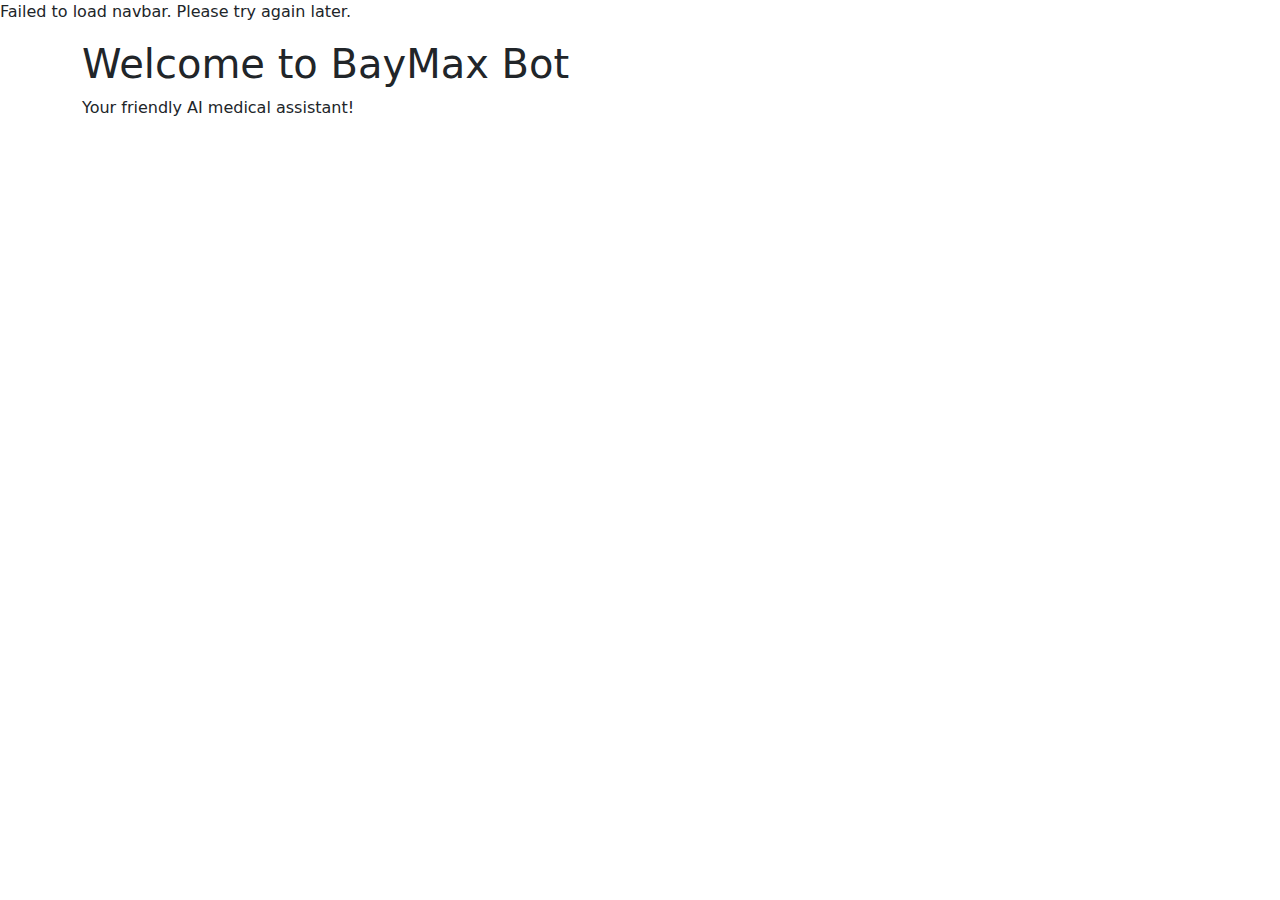
==== FrontEnd/index.html @ a5b72c97 "taskbar" ====
<!DOCTYPE html>
<html lang="en">
  <head>
    <meta charset="utf-8" />
    <meta name="author" content="Evan Zhou" />
    <meta
      name="description"
      content="An AI bot designed to aid you with all your medical needs"
    />
    <title>BayMax Bot</title>
    <meta name="viewport" content="width=device-width, initial-scale=1.0" />
    <!-- Bootstrap CSS -->
    <link
      href="https://cdn.jsdelivr.net/npm/bootstrap@5.3.0-alpha3/dist/css/bootstrap.min.css"
      rel="stylesheet"
    />
  </head>
  <body>
    <!-- Placeholder for Navbar -->
    <div id="navbar-placeholder"></div>

    <!-- Main Content -->
    <div class="container">
      <h1>Welcome to BayMax Bot</h1>
      <p>Your friendly AI medical assistant!</p>
    </div>

    <!-- JavaScript -->
    <script>
      // Dynamically load the navbar
      fetch("navbar.html")
        .then((response) => {
          if (!response.ok) throw new Error("Network response was not ok");
          return response.text();
        })
        .then((data) => {
          document.getElementById("navbar-placeholder").innerHTML = data;
        })
        .catch((err) => {
          console.error("Error loading navbar:", err);
          document.getElementById("navbar-placeholder").innerHTML =
            "<p>Failed to load navbar. Please try again later.</p>";
        });
    </script>
    <!-- Bootstrap JS Bundle -->
    <script src="https://cdn.jsdelivr.net/npm/bootstrap@5.3.0-alpha3/dist/js/bootstrap.bundle.min.js"></script>
  </body>
</html>
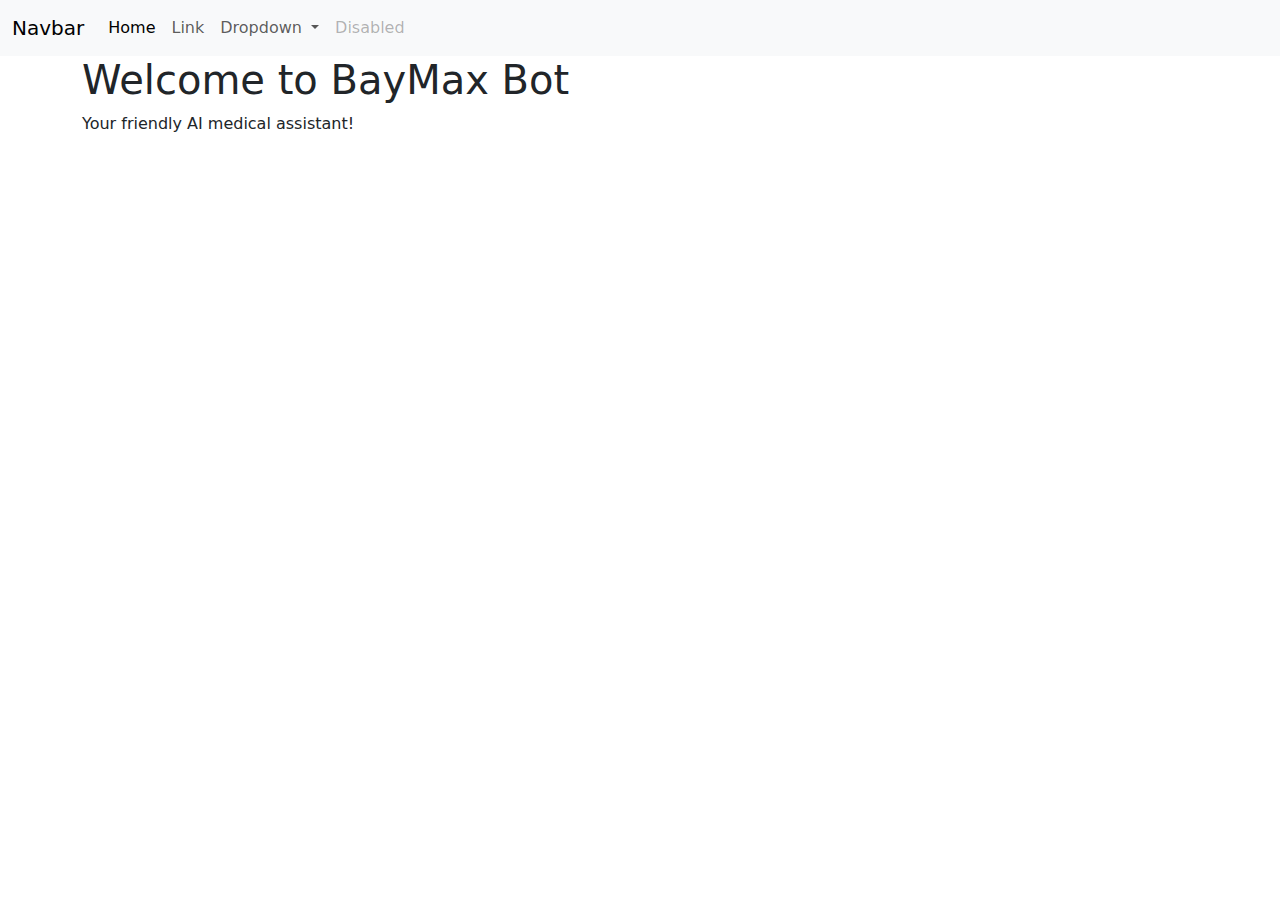
==== commit 01671169: "got taskbar working" ====
--- a/FrontEnd/index.html
+++ b/FrontEnd/index.html
@@ -28,7 +28,7 @@
     <!-- JavaScript -->
     <script>
       // Dynamically load the navbar
-      fetch("navbar.html")
+      fetch("Components/Navbar.html")
         .then((response) => {
           if (!response.ok) throw new Error("Network response was not ok");
           return response.text();
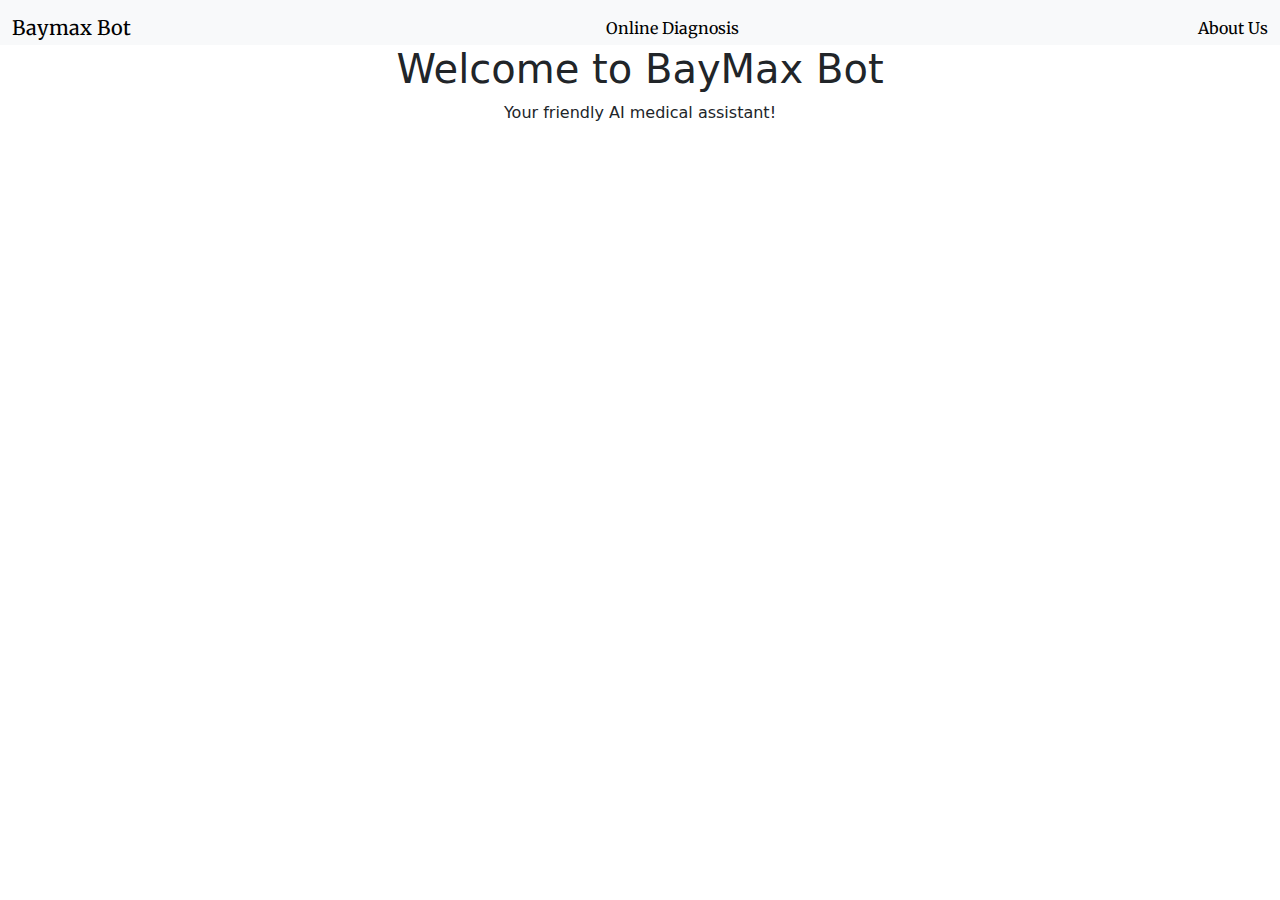
==== commit 088895e5: "Co-authored-by: vjvijayshri@hotmail.com <vjvijayshri@hotmail.com>" ====
--- a/FrontEnd/index.html
+++ b/FrontEnd/index.html
@@ -21,27 +21,43 @@
 
     <!-- Main Content -->
     <div class="container">
-      <h1>Welcome to BayMax Bot</h1>
-      <p>Your friendly AI medical assistant!</p>
+      <div class ="row align-items-center justify-content-center">
+        <div class ="col-12 text-center">
+          <h1>Welcome to BayMax Bot</h1>
+        </div>
+        <div class ="col-12 text-center">
+          <p>Your friendly AI medical assistant!</p>
+        </div>
+      </div> 
     </div>
 
     <!-- JavaScript -->
     <script>
-      // Dynamically load the navbar
-      fetch("Components/Navbar.html")
-        .then((response) => {
-          if (!response.ok) throw new Error("Network response was not ok");
-          return response.text();
-        })
-        .then((data) => {
-          document.getElementById("navbar-placeholder").innerHTML = data;
-        })
-        .catch((err) => {
-          console.error("Error loading navbar:", err);
-          document.getElementById("navbar-placeholder").innerHTML =
-            "<p>Failed to load navbar. Please try again later.</p>";
-        });
+      document.addEventListener("DOMContentLoaded", () => {
+        const navbarPlaceholder = document.getElementById("navbar-placeholder");
+        const navbarPath = "Components/NBar/Navbar.html";
+    
+    
+        fetch(navbarPath)
+          .then((response) => {
+            console.log("Response status:", response.status);
+            if (!response.ok) {
+              throw new Error(`Failed to fetch: ${response.statusText}`);
+            }
+            return response.text();
+          })
+          .then((data) => {
+            console.log("Navbar content successfully fetched.");
+            navbarPlaceholder.innerHTML = data;
+          })
+          .catch((err) => {
+            console.error("Error loading navbar:", err);
+            navbarPlaceholder.innerHTML =
+              "<p>Failed to load navbar. Please try again later.</p>";
+          });
+      });
     </script>
+    
     <!-- Bootstrap JS Bundle -->
     <script src="https://cdn.jsdelivr.net/npm/bootstrap@5.3.0-alpha3/dist/js/bootstrap.bundle.min.js"></script>
   </body>
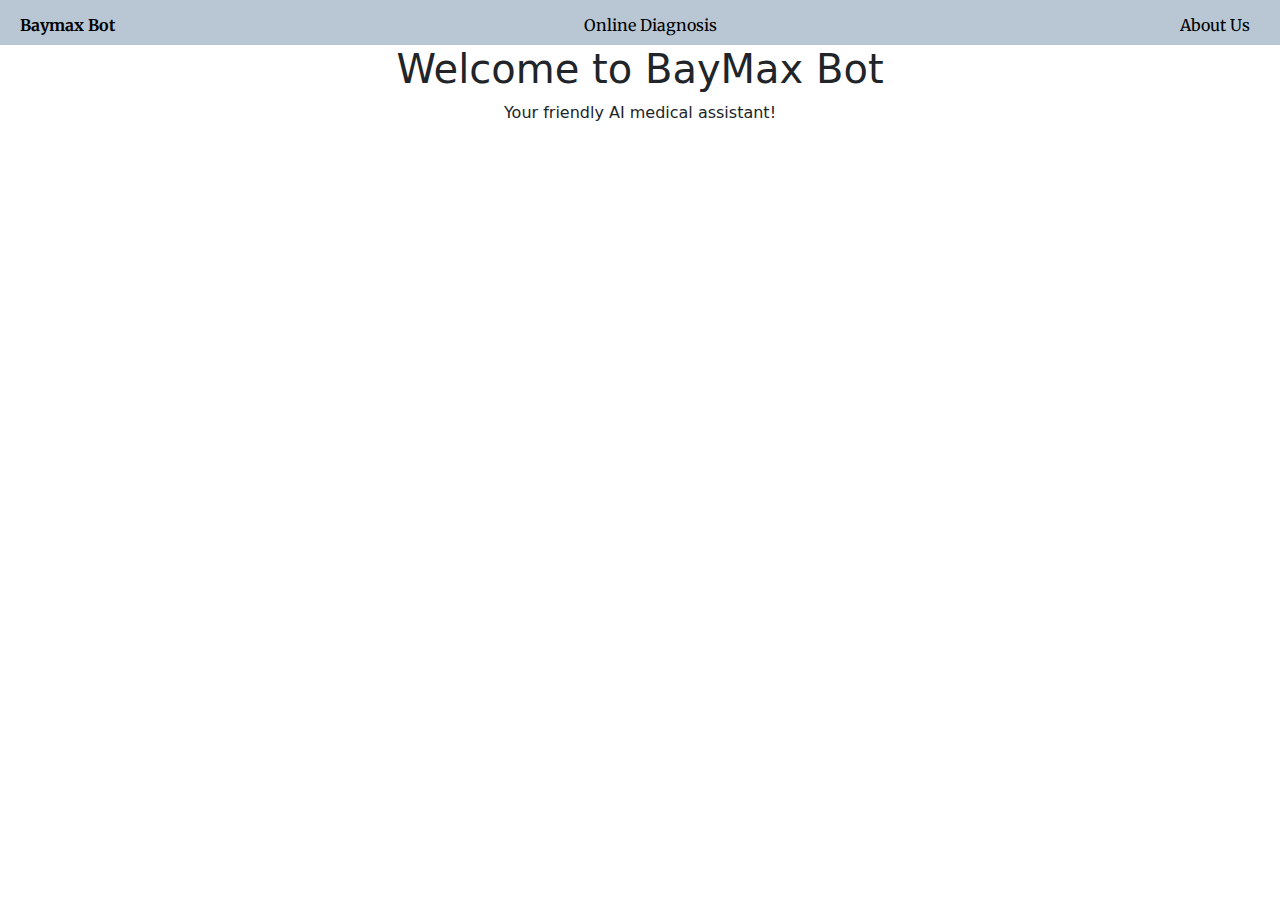
==== commit 867f2340: "more taskbar stuff" ====
--- a/FrontEnd/index.html
+++ b/FrontEnd/index.html
@@ -23,7 +23,7 @@
     <div class="container">
       <div class ="row align-items-center justify-content-center">
         <div class ="col-12 text-center">
-          <h1>Welcome to BayMax Bot</h1>
+          <h1>   Welcome to BayMax Bot</h1>
         </div>
         <div class ="col-12 text-center">
           <p>Your friendly AI medical assistant!</p>
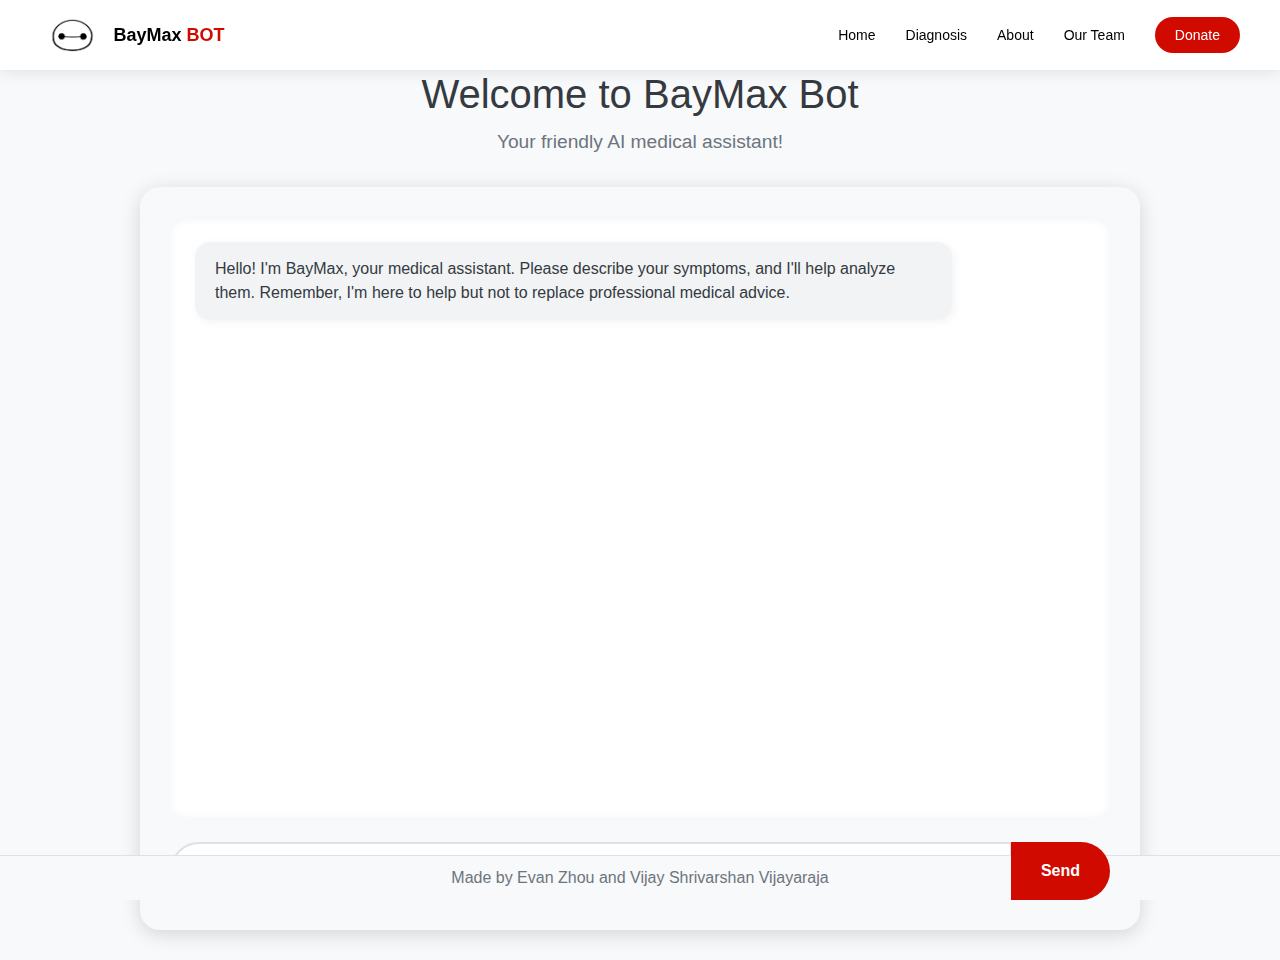
==== commit 4251e4b3: "Implemented AI Chatbot" ====
--- a/FrontEnd/index.html
+++ b/FrontEnd/index.html
@@ -1,64 +1,283 @@
 <!DOCTYPE html>
-<html lang="en">
-  <head>
+<html>
+<head>
+    <title>BayMax Bot - Medical Assistant</title>
     <meta charset="utf-8" />
-    <meta name="author" content="Evan Zhou" />
-    <meta
-      name="description"
-      content="An AI bot designed to aid you with all your medical needs"
-    />
-    <title>BayMax Bot</title>
+    <meta name="author" content="Evan Zhou & Vijay Shrivarshan Vijayaraja" />
+    <meta name="description" content="An AI bot designed to aid you with all your medical needs" />
     <meta name="viewport" content="width=device-width, initial-scale=1.0" />
-    <!-- Bootstrap CSS -->
-    <link
-      href="https://cdn.jsdelivr.net/npm/bootstrap@5.3.0-alpha3/dist/css/bootstrap.min.css"
-      rel="stylesheet"
-    />
-  </head>
-  <body>
-    <!-- Placeholder for Navbar -->
-    <div id="navbar-placeholder"></div>
-
-    <!-- Main Content -->
+    <link href="https://cdn.jsdelivr.net/npm/bootstrap@5.1.3/dist/css/bootstrap.min.css" rel="stylesheet">
+    <link rel="stylesheet" href="Components/NBar/navbarstyle.css">
+    <style>
+        /* Navigation styles */
+        .navbar {
+            background-color: #d10a00;
+            padding: 15px 0;
+            box-shadow: 0 2px 10px rgba(0,0,0,0.1);
+        }
+
+        .navbar-brand {
+            color: white !important;
+            font-size: 1.5rem;
+            font-weight: 600;
+        }
+
+        .nav-link {
+            color: rgba(255,255,255,0.9) !important;
+            font-weight: 500;
+            transition: all 0.3s ease;
+        }
+
+        .nav-link:hover {
+            color: white !important;
+            transform: translateY(-1px);
+        }
+
+        .navbar-toggler-icon {
+            background-image: url("data:image/svg+xml,%3csvg xmlns='http://www.w3.org/2000/svg' viewBox='0 0 30 30'%3e%3cpath stroke='rgba%28255, 255, 255, 0.9%29' stroke-linecap='round' stroke-miterlimit='10' stroke-width='2' d='M4 7h22M4 15h22M4 23h22'/%3e%3c/svg%3e");
+        }
+
+        .navbar-toggler {
+            border-color: rgba(255,255,255,0.5);
+        }
+
+        /* Existing styles */
+        .chat-container {
+            max-width: 1000px;
+            margin: 30px auto;
+            padding: 30px;
+            background: #f8f9fa;
+            border-radius: 20px;
+            box-shadow: 0 4px 20px rgba(0,0,0,0.15);
+        }
+
+        .chat-box {
+            height: 600px;
+            overflow-y: auto;
+            padding: 25px;
+            background: white;
+            border-radius: 15px;
+            margin-bottom: 25px;
+            box-shadow: inset 0 2px 10px rgba(0,0,0,0.05);
+        }
+
+        .message {
+            margin-bottom: 20px;
+            padding: 15px 20px;
+            border-radius: 15px;
+            max-width: 85%;
+            font-size: 16px;
+            line-height: 1.5;
+        }
+
+        .user-message {
+            background: #d10a00;
+            color: white;
+            margin-left: auto;
+            box-shadow: 2px 2px 10px rgba(209,10,0,0.2);
+        }
+
+        .bot-message {
+            background: #f1f3f5;
+            color: #343a40;
+            box-shadow: 2px 2px 10px rgba(0,0,0,0.05);
+        }
+
+        .message-input {
+            border-radius: 30px;
+            padding: 15px 25px;
+            font-size: 16px;
+            border: 2px solid #dee2e6;
+            transition: all 0.3s ease;
+        }
+
+        .message-input:focus {
+            border-color: #d10a00;
+            box-shadow: 0 0 0 0.2rem rgba(209,10,0,0.25);
+            outline: none;
+        }
+
+        .send-button {
+            border-radius: 30px;
+            padding: 12px 30px;
+            background-color: #d10a00;
+            border: none;
+            font-size: 16px;
+            font-weight: 600;
+            transition: all 0.3s ease;
+            color: white;
+        }
+
+        .send-button:hover {
+            background-color: #b30900;
+            transform: translateY(-1px);
+        }
+
+        .typing-indicator {
+            display: none;
+            color: #6c757d;
+            font-style: italic;
+            margin: 15px 0;
+            padding: 10px;
+            background: rgba(108,117,125,0.1);
+            border-radius: 10px;
+        }
+
+        pre {
+            white-space: pre-wrap;
+            word-wrap: break-word;
+            margin: 0;
+            font-family: inherit;
+        }
+
+        .chat-header {
+            text-align: center;
+            margin-bottom: 30px;
+        }
+
+        .chat-header h1 {
+            color: #343a40;
+            font-size: 2.5rem;
+            margin-bottom: 10px;
+        }
+
+        .chat-header p {
+            color: #6c757d;
+            font-size: 1.2rem;
+        }
+
+        .chat-box::-webkit-scrollbar {
+            width: 8px;
+        }
+
+        .chat-box::-webkit-scrollbar-track {
+            background: #f1f1f1;
+            border-radius: 4px;
+        }
+
+        .chat-box::-webkit-scrollbar-thumb {
+            background: #d10a00;
+            border-radius: 4px;
+        }
+
+        .chat-box::-webkit-scrollbar-thumb:hover {
+            background: #b30900;
+        }
+    </style>
+</head>
+<body class="bg-light">
+    <!-- Include Navbar -->
+    <div id="navbar-container"></div>
+
     <div class="container">
-      <div class ="row align-items-center justify-content-center">
-        <div class ="col-12 text-center">
-          <h1>   Welcome to BayMax Bot</h1>
-        </div>
-        <div class ="col-12 text-center">
-          <p>Your friendly AI medical assistant!</p>
-        </div>
-      </div> 
+        <div class="row align-items-center justify-content-center">
+            <div class="col-12">
+                <div class="chat-header">
+                    <h1>Welcome to BayMax Bot</h1>
+                    <p>Your friendly AI medical assistant!</p>
+                </div>
+                <div class="chat-container">
+                    <div class="chat-box" id="chatBox">
+                        <div class="message bot-message">
+                            Hello! I'm BayMax, your medical assistant. Please describe your symptoms, and I'll help analyze them. Remember, I'm here to help but not to replace professional medical advice.
+                        </div>
+                    </div>
+                    <div class="typing-indicator" id="typingIndicator">BayMax is thinking...</div>
+                    <div class="input-group">
+                        <input 
+                            type="text" 
+                            class="form-control message-input" 
+                            id="messageInput"
+                            placeholder="Describe your symptoms..."
+                            aria-label="Message"
+                        >
+                        <button 
+                            class="btn send-button" 
+                            type="button" 
+                            id="sendButton"
+                        >
+                            Send
+                        </button>
+                    </div>
+                </div>
+            </div>
+        </div> 
     </div>
 
     <!-- JavaScript -->
     <script>
-      document.addEventListener("DOMContentLoaded", () => {
-        const navbarPlaceholder = document.getElementById("navbar-placeholder");
-        const navbarPath = "Components/NBar/Navbar.html";
-    
-    
-        fetch(navbarPath)
-          .then((response) => {
-            console.log("Response status:", response.status);
-            if (!response.ok) {
-              throw new Error(`Failed to fetch: ${response.statusText}`);
-            }
-            return response.text();
-          })
-          .then((data) => {
-            console.log("Navbar content successfully fetched.");
-            navbarPlaceholder.innerHTML = data;
-          })
-          .catch((err) => {
-            console.error("Error loading navbar:", err);
-            navbarPlaceholder.innerHTML =
-              "<p>Failed to load navbar. Please try again later.</p>";
-          });
+      // Load navbar
+      fetch('Components/NBar/Navbar.html')
+        .then(response => response.text())
+        .then(data => {
+            document.getElementById('navbar-container').innerHTML = data;
+        });
+
+      // Chat functionality
+      const chatBox = document.getElementById('chatBox');
+      const messageInput = document.getElementById('messageInput');
+      const sendButton = document.getElementById('sendButton');
+      const typingIndicator = document.getElementById('typingIndicator');
+
+      function addMessage(message, isUser = false) {
+        const messageDiv = document.createElement('div');
+        messageDiv.className = `message ${isUser ? 'user-message' : 'bot-message'}`;
+        messageDiv.innerHTML = `<pre>${message}</pre>`;
+        chatBox.appendChild(messageDiv);
+        chatBox.scrollTop = chatBox.scrollHeight;
+      }
+
+      function sendMessage() {
+        const message = messageInput.value.trim();
+        if (!message) return;
+
+        // Add user message
+        addMessage(message, true);
+        messageInput.value = '';
+
+        // Show typing indicator
+        typingIndicator.style.display = 'block';
+
+        // Send to backend with simplified CORS configuration
+        fetch('http://localhost:5001/chat', {
+          method: 'POST',
+          headers: {
+            'Content-Type': 'application/json'
+          },
+          body: JSON.stringify({ message: message })
+        })
+        .then(response => {
+          if (!response.ok) {
+            throw new Error(`HTTP error! status: ${response.status}`);
+          }
+          return response.json();
+        })
+        .then(data => {
+          typingIndicator.style.display = 'none';
+          if (data.error) {
+            addMessage(`Error: ${data.error}`);
+          } else {
+            addMessage(data.response);
+          }
+        })
+        .catch(error => {
+          typingIndicator.style.display = 'none';
+          console.error('Error:', error);
+          addMessage('Sorry, I encountered an error. Please try again. Error details: ' + error.message);
+        });
+      }
+
+      // Event listeners
+      sendButton.addEventListener('click', sendMessage);
+      messageInput.addEventListener('keypress', (e) => {
+        if (e.key === 'Enter') {
+          sendMessage();
+        }
       });
     </script>
-    
-    <!-- Bootstrap JS Bundle -->
+
+    <!-- Bootstrap JS -->
     <script src="https://cdn.jsdelivr.net/npm/bootstrap@5.3.0-alpha3/dist/js/bootstrap.bundle.min.js"></script>
-  </body>
+    <footer style="position:fixed;bottom:0;width:100%;background:#f8f9fa;text-align:center;padding:10px;border-top:1px solid #dee2e6;color:#6c757d">Made by Evan Zhou and Vijay Shrivarshan Vijayaraja</footer>
+</body>
 </html>
--- a/FrontEnd/Components/NBar/navbarstyle.css
+++ b/FrontEnd/Components/NBar/navbarstyle.css
@@ -0,0 +1,74 @@
+/* General Reset */
+body {
+  margin: 0;
+  font-family: 'Open Sans', sans-serif;
+}
+
+/* Navbar Styles Scoped to #header */
+#header {
+  background-color: #ffffff;
+  box-shadow: 0px 2px 15px rgba(0, 0, 0, 0.1);
+  padding: 10px 0;
+  position: sticky;
+  top: 0;
+  z-index: 1000;
+}
+
+#header .container {
+  display: flex;
+  align-items: center;
+  justify-content: space-between; /* Keeps items on opposite ends */
+  padding: 0 40px; /* Ensures navbar pushes to edges */
+  max-width: 100%;
+}
+
+#header .logo {
+  display: flex;
+  align-items: center;
+  margin-left: 0;
+}
+
+#header .logo img {
+  height: 50px;
+  margin-right: 10px;
+}
+
+#header .logo-text {
+  font-size: 18px;
+  font-weight: bold;
+  color: #000;
+}
+
+#header .logo-text .highlight {
+  color: #d10a00;
+}
+
+#header .nav-menu {
+  display: flex;
+  align-items: center;
+  margin-left: auto;
+  gap: 30px; /* Space between nav items */
+}
+
+#header .nav-menu a {
+  text-decoration: none;
+  color: #000000;
+  font-size: 14px;
+  transition: color 0.3s;
+}
+
+#header .nav-menu a:hover {
+  color: #d10a00;
+}
+
+#header .get-started a {
+  background: #d10a00;
+  color: #fff;
+  padding: 10px 20px;
+  border-radius: 25px;
+  transition: background 0.3s;
+}
+
+#header .get-started a:hover {
+  background: #d10a00;
+}
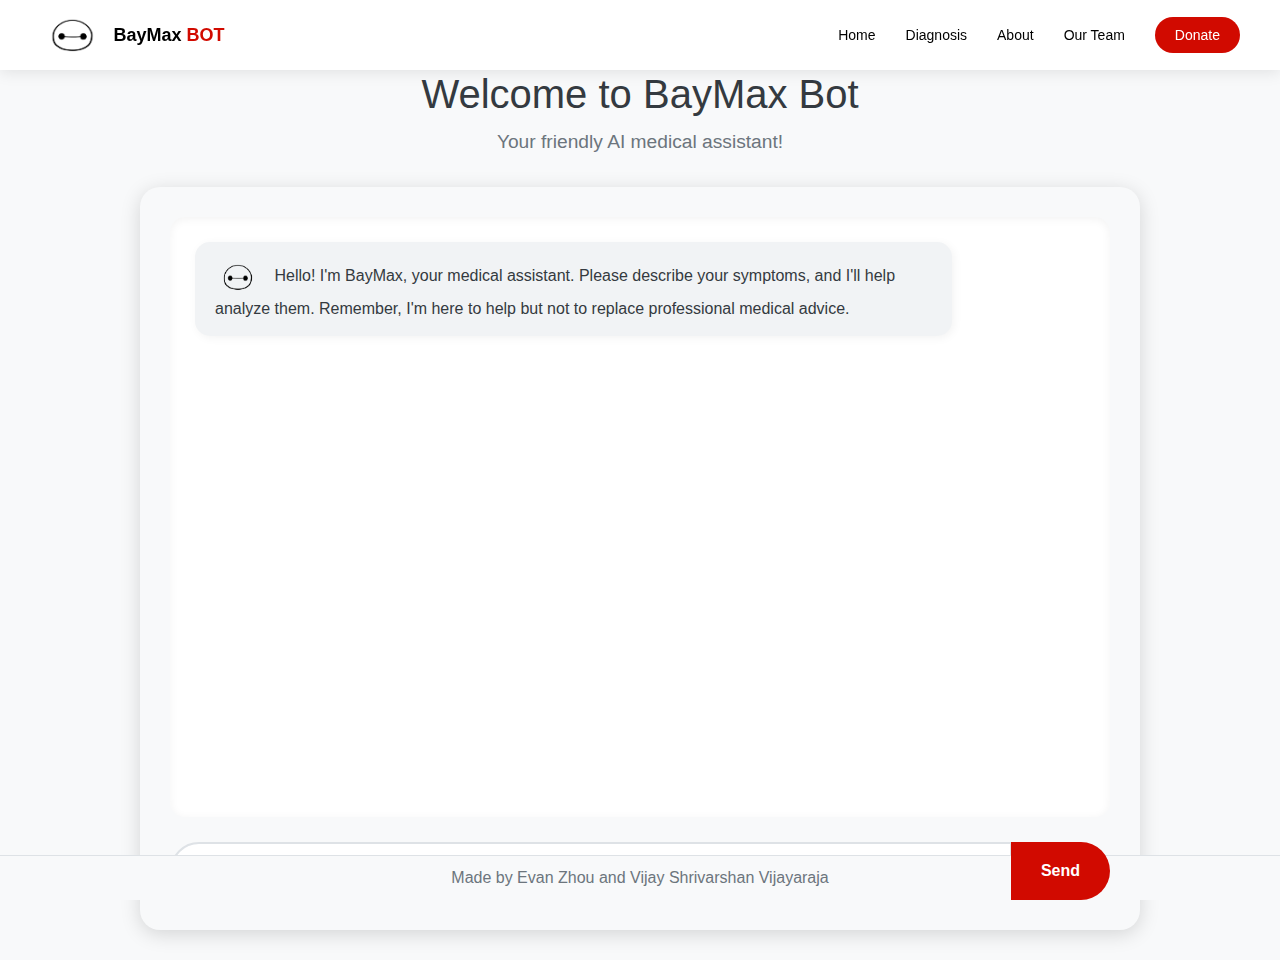
==== commit 92c26d99: "Update index.html" ====
--- a/FrontEnd/index.html
+++ b/FrontEnd/index.html
@@ -10,6 +10,12 @@
     <link rel="stylesheet" href="Components/NBar/navbarstyle.css">
     <style>
         /* Navigation styles */
+        .bot-profile-pic {
+            width: 45px;
+            height: 40px;
+            border-radius: 50%;
+            margin-right: 10px;
+        }
         .navbar {
             background-color: #d10a00;
             padding: 15px 0;
@@ -179,7 +185,16 @@
                 <div class="chat-container">
                     <div class="chat-box" id="chatBox">
                         <div class="message bot-message">
-                            Hello! I'm BayMax, your medical assistant. Please describe your symptoms, and I'll help analyze them. Remember, I'm here to help but not to replace professional medical advice.
+                            
+                            <div class = "message-content">
+                                <img 
+                                src="assets/baymax.png" 
+                                alt="BayMax Profile Picture" 
+                                class="bot-profile-pic"
+                            >
+                                Hello! I'm BayMax, your medical assistant. Please describe your symptoms, and I'll help analyze them. Remember, I'm here to help but not to replace professional medical advice.
+                            </div>
+                            
                         </div>
                     </div>
                     <div class="typing-indicator" id="typingIndicator">BayMax is thinking...</div>
